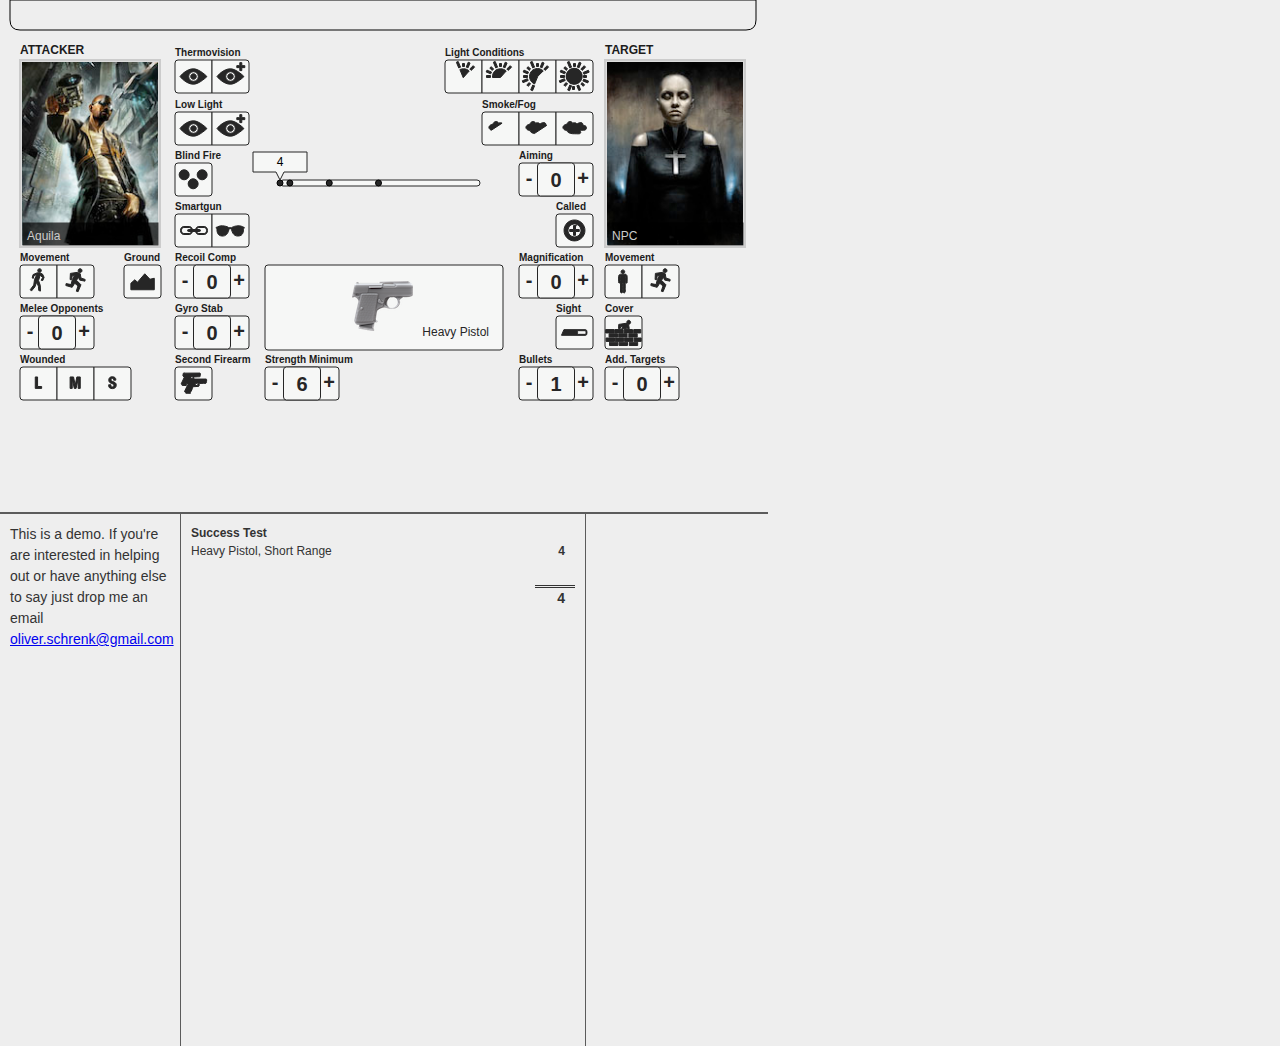
==== index.html @ fa0e0fc3 "Demo marker" ====
<!DOCTYPE html>

<html lang=en xmlns="http://www.w3.org/1999/xhtml"> 

<head>
	
	<title>Shadowrun GameMaster</title> 
	
	<meta http-equiv="Content-Type" content="text/html; charset=utf-8" /> 
	<meta name="viewport" content="width=device-width,initial-scale=1,maximum-scale=1.0,user-scalable=no" />
	
	<link href="css/style.css" rel="stylesheet" type="text/css" media="screen" /> 

	<script src="js/raphael.js" type="text/javascript"></script>
	<script src="js/raphael.tip.js" type="text/javascript"></script>
	<script src="js/raphael.line.js" type="text/javascript"></script>
	<script src="js/raphael.roundedRect.js" type="text/javascript"></script>
	
	<script src="js/array.extract.js" type="text/javascript"></script>
	<script src="js/array.filter.field.js" type="text/javascript"></script>
	<script src="js/array.map.js" type="text/javascript"></script>
	<script src="js/math.signum.js" type="text/javascript"></script>
	
	<script src="js/sr.core.rules.js" type="text/javascript"></script>
	<script src="js/sr.core.modifier.js" type="text/javascript"></script>
	
	<script src="js/sr.rules.weapons.type.js" type="text/javascript"></script>
	
	<script src="js/sr.core.model.counter.js" type="text/javascript"></script>
	<script src="js/sr.core.model.picker.js" type="text/javascript"></script>
	<script src="js/sr.core.model.slider.js" type="text/javascript"></script>
		
	<script src="js/sr.ui.widget.avatar.js" type="text/javascript"></script>
	<script src="js/sr.ui.widget.chooser.js" type="text/javascript"></script>
	<script src="js/sr.ui.widget.counter.js" type="text/javascript"></script>
	<script src="js/sr.ui.widget.picker.js" type="text/javascript"></script>
	<script src="js/sr.ui.widget.slider.js" type="text/javascript"></script>
	<script src="js/sr.ui.widget.textgroup-chooser.js" type="text/javascript"></script>
	<script src="js/sr.ui.widget.js" type="text/javascript"></script>
	
	<script src="js/sr.ui.pad.js" type="text/javascript"></script>
	<script src="js/sr.ui.pad.ranged-combat.js" type="text/javascript"></script>
	<script src="js/sr.ui.rules.js" type="text/javascript"></script>
	
</head>
<body>

	<div id="canvas"></div>
	<div id="results">
		<div id="profiles">
			This is a demo. If you're are interested in helping out or have anything else to say just drop me an email <a href="mailto:oliver.schrenk@gmail.com?subject=Shadowrun Game Master">oliver.schrenk@gmail.com</a>
		</div>
		<div id="test">
			<h1>Success Test</h1>
			<div id="base"></div>
			<div id="modifiers"></div>
			<div id="result"></div>
		</div>
		<div id="history">
			
		</div>
	</div>
		
</body>
</html>
---- css/style.css ----
* {
    margin: 0;
	padding: 0;		
}

html, body {
	height: 1024px;
	width: 768px;
}

body {
	background-color: #eee;
	font: 300 14px "Helvetica Neue",Helvetica,"Arial Unicode MS",Arial,sans-serif;
	color: #333;
	margin: 0;
	padding: 0;
	line-height: 1.5;
	text-rendering: optimizeLegibility
	font-stretch: condensed;
}

#canvas {
	margin: 0;
	padding: 0;
	height: 512px;
	width: 768px;
}

#results {
	border-top:2px solid #5B5B5B;
	height: 512px;
	width: 768px;
}

#profiles {
	padding: 10px;
	height: 512px;
	width: 160px;
	float:left;
}

#test {
	border-left:1px solid #5B5B5B;
	border-right:1px solid #5B5B5B;
	padding: 10px;
	height: 512px;
	width: 384px;
	float:left;
}

#history {
	padding: 10px;
	height: 512px;
	width: 160px;
	float:right;
}

h1 {
	font-size: 12px;
}

p {
	font-size: 12px;
}

#base .reason {
	float: left;
	width: 330px;
	margin-bottom: 15px ;
}

#base .target {
	width: 30px;
	float: right;
	text-align: right;
	padding-right:10px;
	font-weight: 800;
}


.modifier .reason {
	float: left;
	width: 330px;
}

.modifier .target {
	width: 30px;
	float: right;
	text-align: right;
	padding-right:10px;
	font-weight: 800;
}

#result .reason {
	float: left;
	width: 330px;
}

#result .target {
	width: 30px;
	float: right;
	text-align: right;
	padding-right:10px;
	margin-top:10px;
	border-top-style:double;
	font-size: 14px;
	font-weight: 800;
}
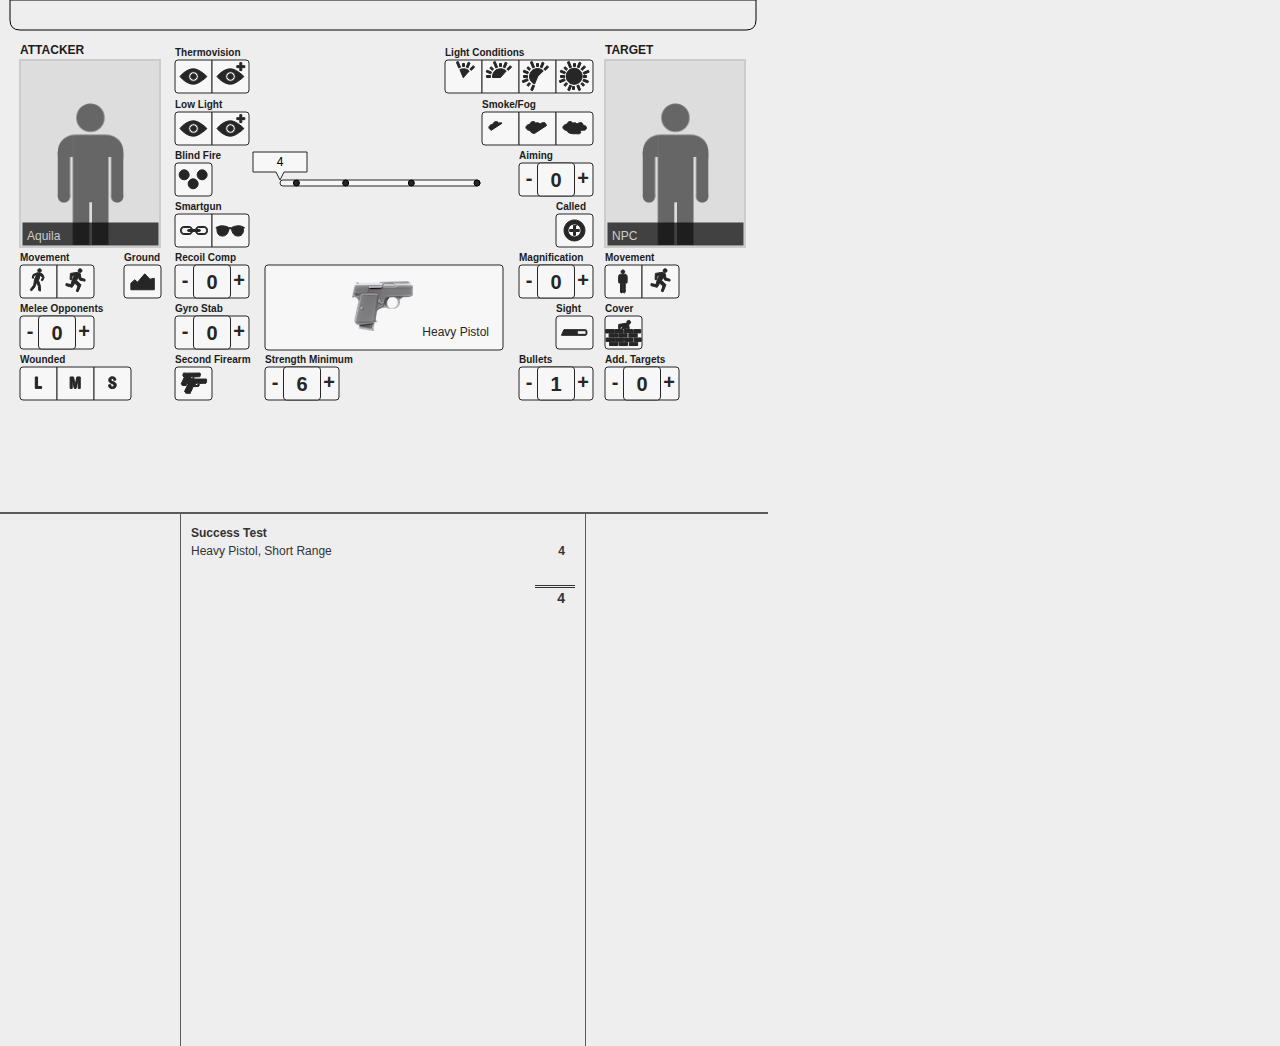
==== commit 9bdfa145: "Slider starts to work" ====
--- a/index.html
+++ b/index.html
@@ -19,6 +19,7 @@
 	<script src="js/array.extract.js" type="text/javascript"></script>
 	<script src="js/array.filter.field.js" type="text/javascript"></script>
 	<script src="js/array.map.js" type="text/javascript"></script>
+	<script src="js/function.bind.js" type="text/javascript"></script>
 	<script src="js/math.signum.js" type="text/javascript"></script>
 	
 	<script src="js/sr.core.rules.js" type="text/javascript"></script>
@@ -48,7 +49,7 @@
 	<div id="canvas"></div>
 	<div id="results">
 		<div id="profiles">
-			This is a demo. If you're are interested in helping out or have anything else to say just drop me an email <a href="mailto:oliver.schrenk@gmail.com?subject=Shadowrun Game Master">oliver.schrenk@gmail.com</a>
+			
 		</div>
 		<div id="test">
 			<h1>Success Test</h1>
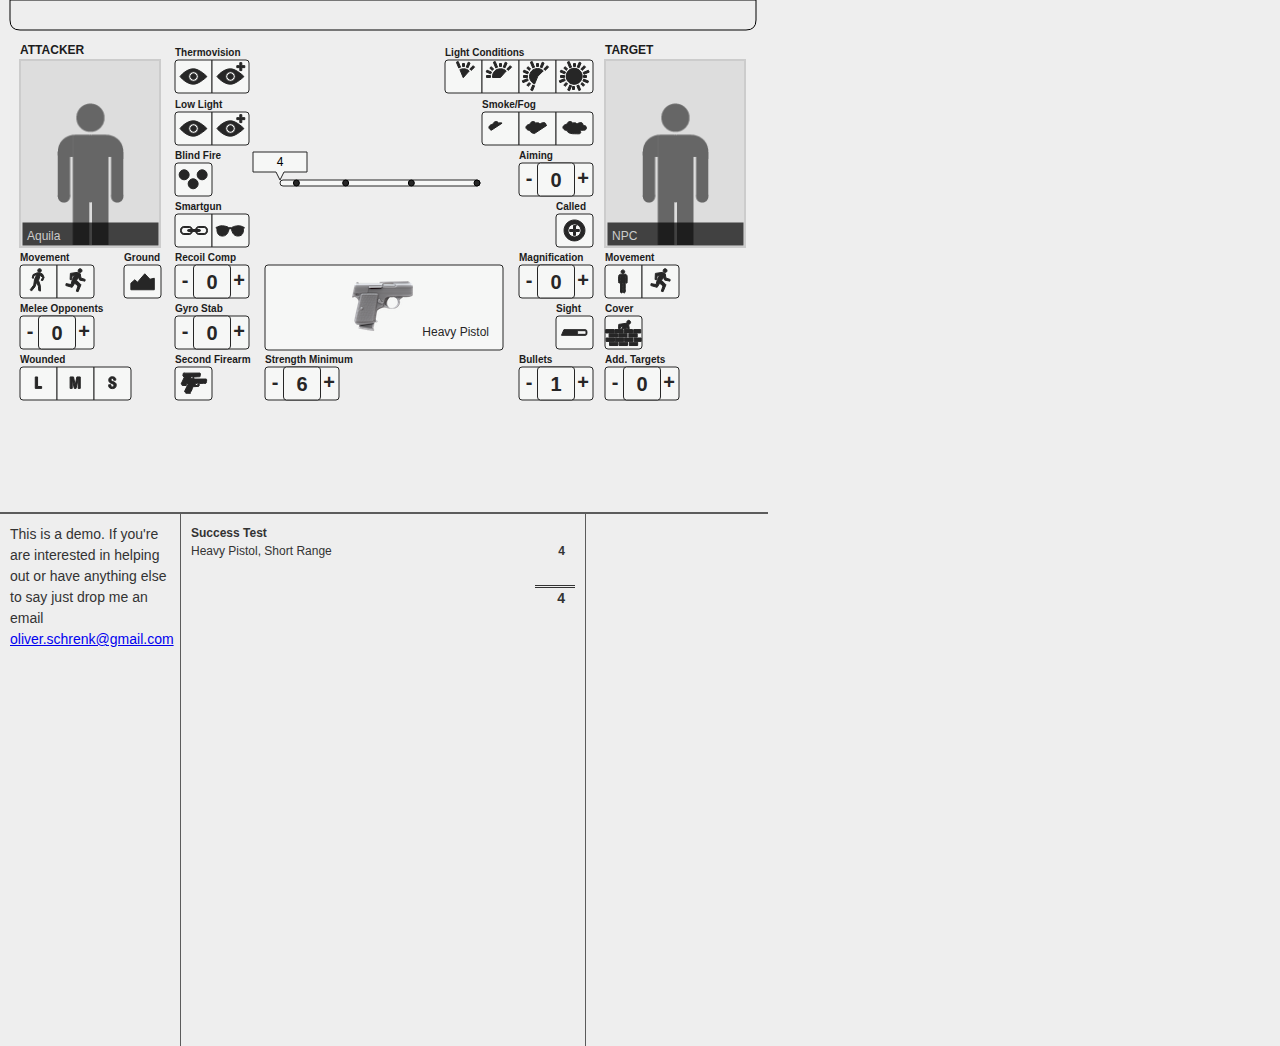
==== commit 66ac8c69: "Merge branch 'develop' into gh-pages" ====
--- a/index.html
+++ b/index.html
@@ -49,7 +49,7 @@
 	<div id="canvas"></div>
 	<div id="results">
 		<div id="profiles">
-			
+			This is a demo. If you're are interested in helping out or have anything else to say just drop me an email <a href="mailto:oliver.schrenk@gmail.com?subject=Shadowrun Game Master">oliver.schrenk@gmail.com</a>
 		</div>
 		<div id="test">
 			<h1>Success Test</h1>
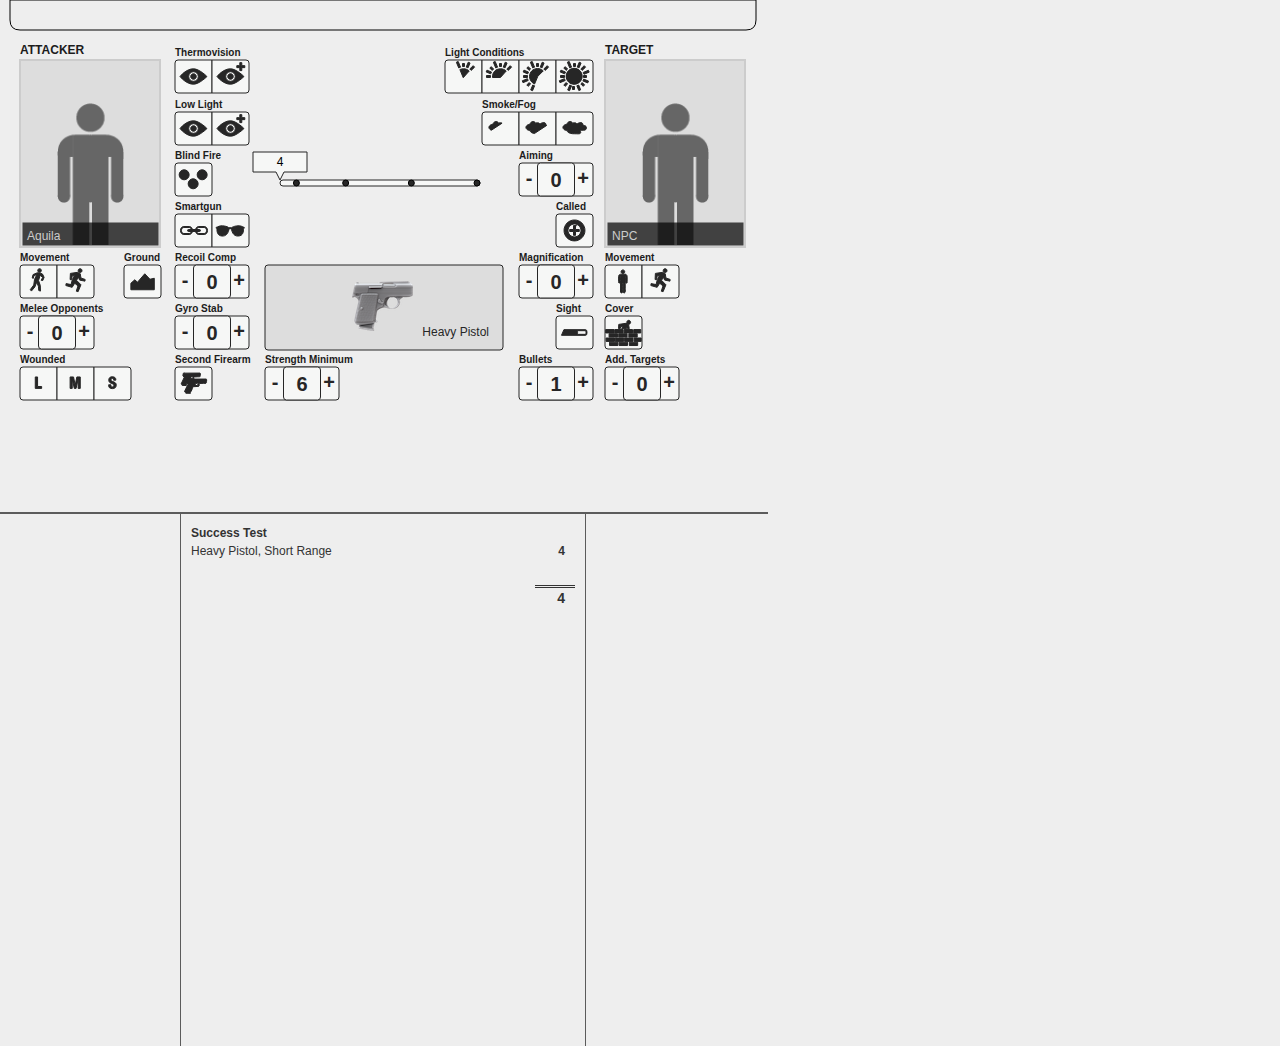
==== commit 1f95c64c: "Can set the slider stops and the max value TODO move the tip accordingly on change" ====
--- a/index.html
+++ b/index.html
@@ -19,6 +19,7 @@
 	<script src="js/array.extract.js" type="text/javascript"></script>
 	<script src="js/array.filter.field.js" type="text/javascript"></script>
 	<script src="js/array.map.js" type="text/javascript"></script>
+	<script src="js/array.minmax.js" type="text/javascript"></script>
 	<script src="js/function.bind.js" type="text/javascript"></script>
 	<script src="js/math.signum.js" type="text/javascript"></script>
 	
@@ -49,7 +50,7 @@
 	<div id="canvas"></div>
 	<div id="results">
 		<div id="profiles">
-			This is a demo. If you're are interested in helping out or have anything else to say just drop me an email <a href="mailto:oliver.schrenk@gmail.com?subject=Shadowrun Game Master">oliver.schrenk@gmail.com</a>
+			
 		</div>
 		<div id="test">
 			<h1>Success Test</h1>
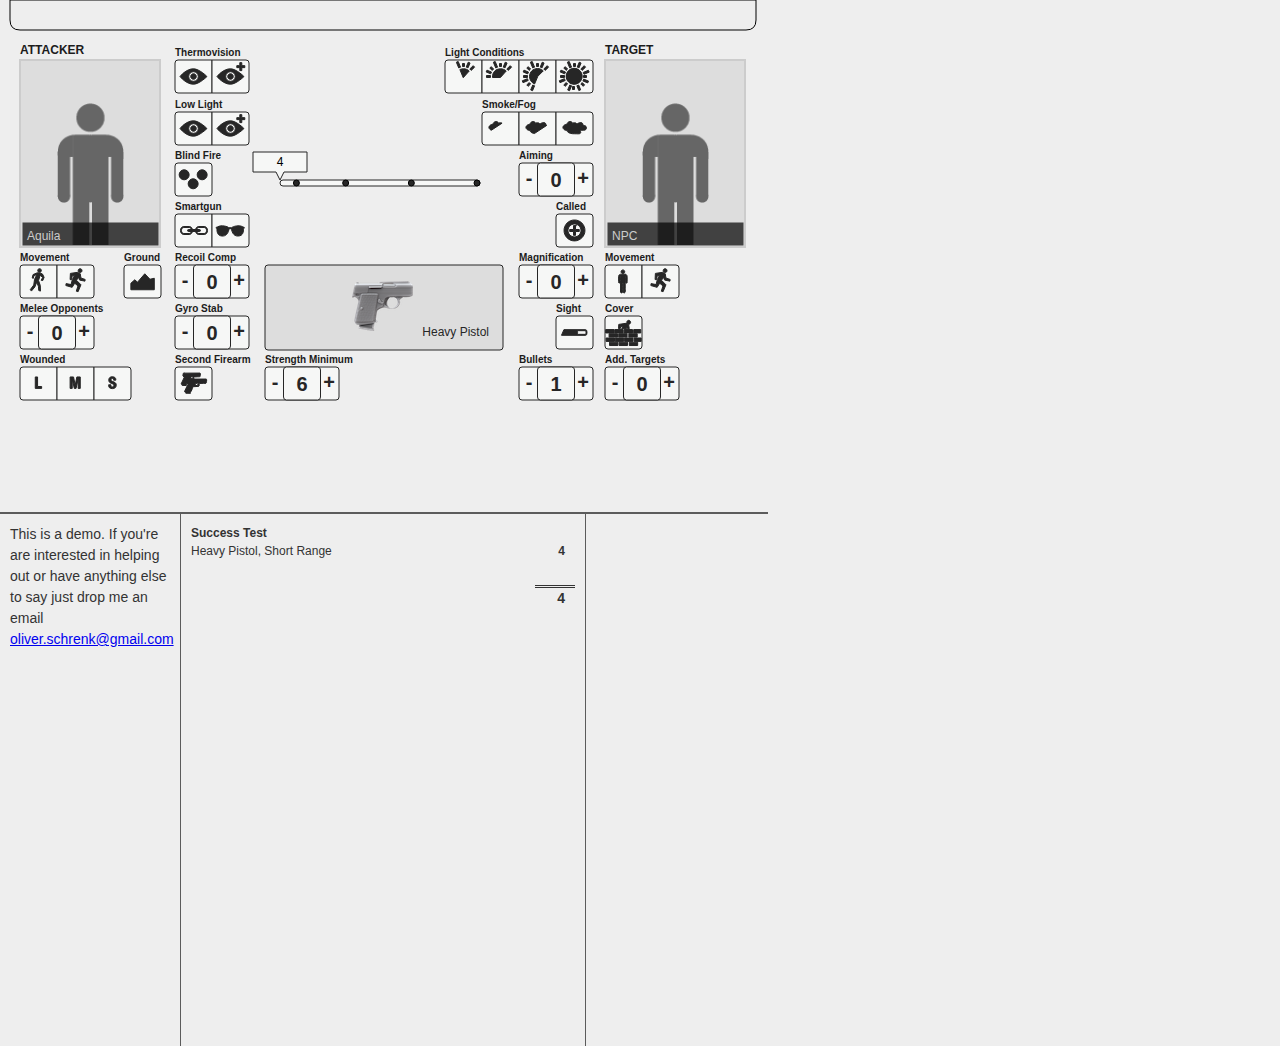
==== commit 55c3646a: "Merge branch 'develop' into gh-pages" ====
--- a/index.html
+++ b/index.html
@@ -50,7 +50,7 @@
 	<div id="canvas"></div>
 	<div id="results">
 		<div id="profiles">
-			
+			This is a demo. If you're are interested in helping out or have anything else to say just drop me an email <a href="mailto:oliver.schrenk@gmail.com?subject=Shadowrun Game Master">oliver.schrenk@gmail.com</a>
 		</div>
 		<div id="test">
 			<h1>Success Test</h1>
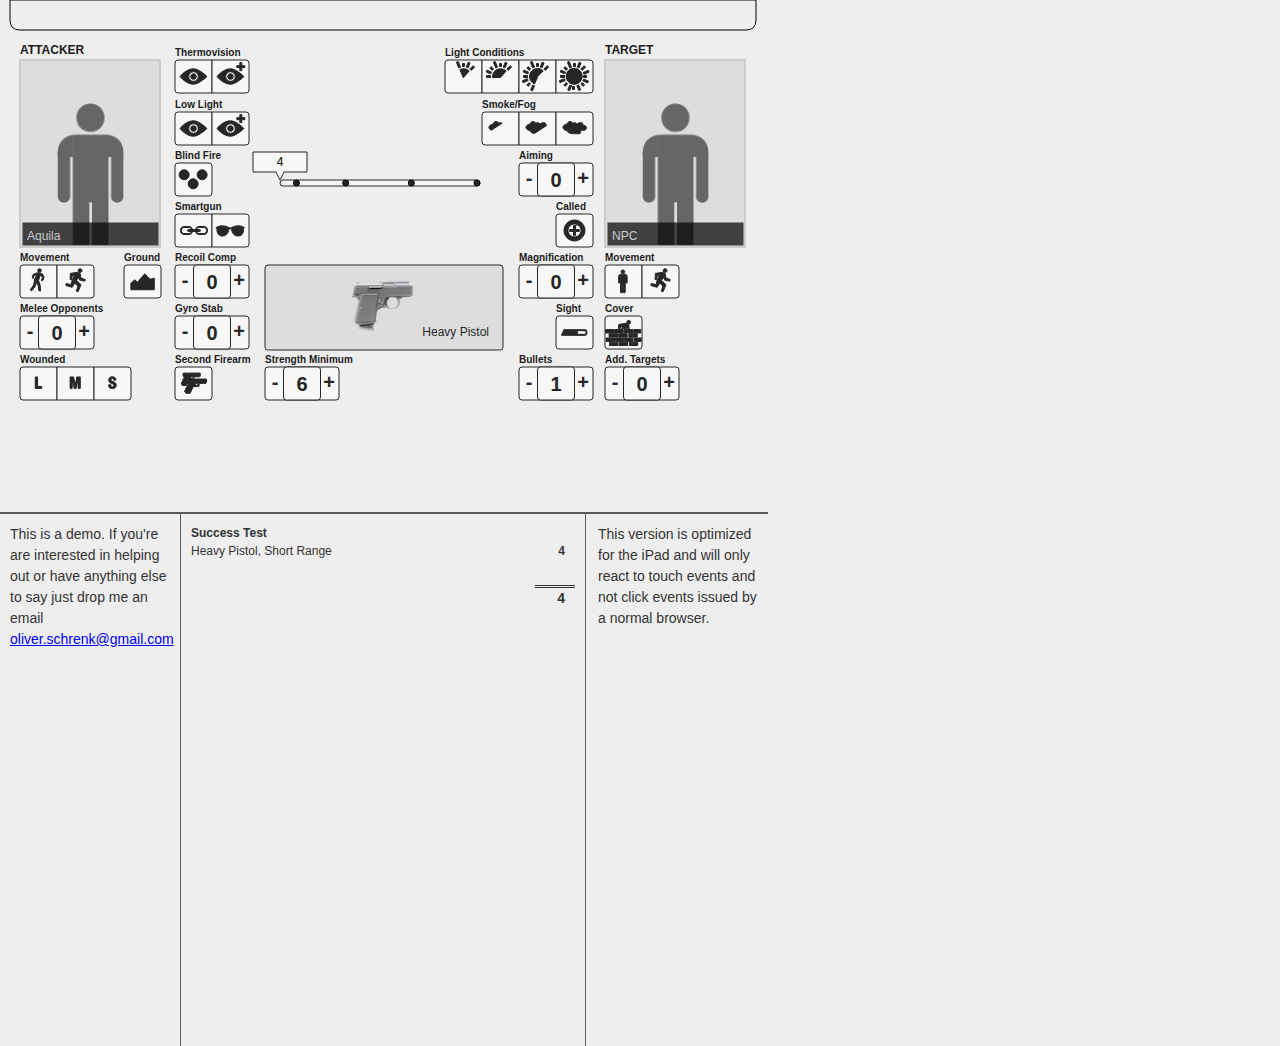
==== commit 6ee62d74: "Ipad touch events warning" ====
--- a/index.html
+++ b/index.html
@@ -59,7 +59,7 @@
 			<div id="result"></div>
 		</div>
 		<div id="history">
-			
+			This version is optimized for the iPad and will only react to touch events and not click events issued by a normal browser.
 		</div>
 	</div>
 		
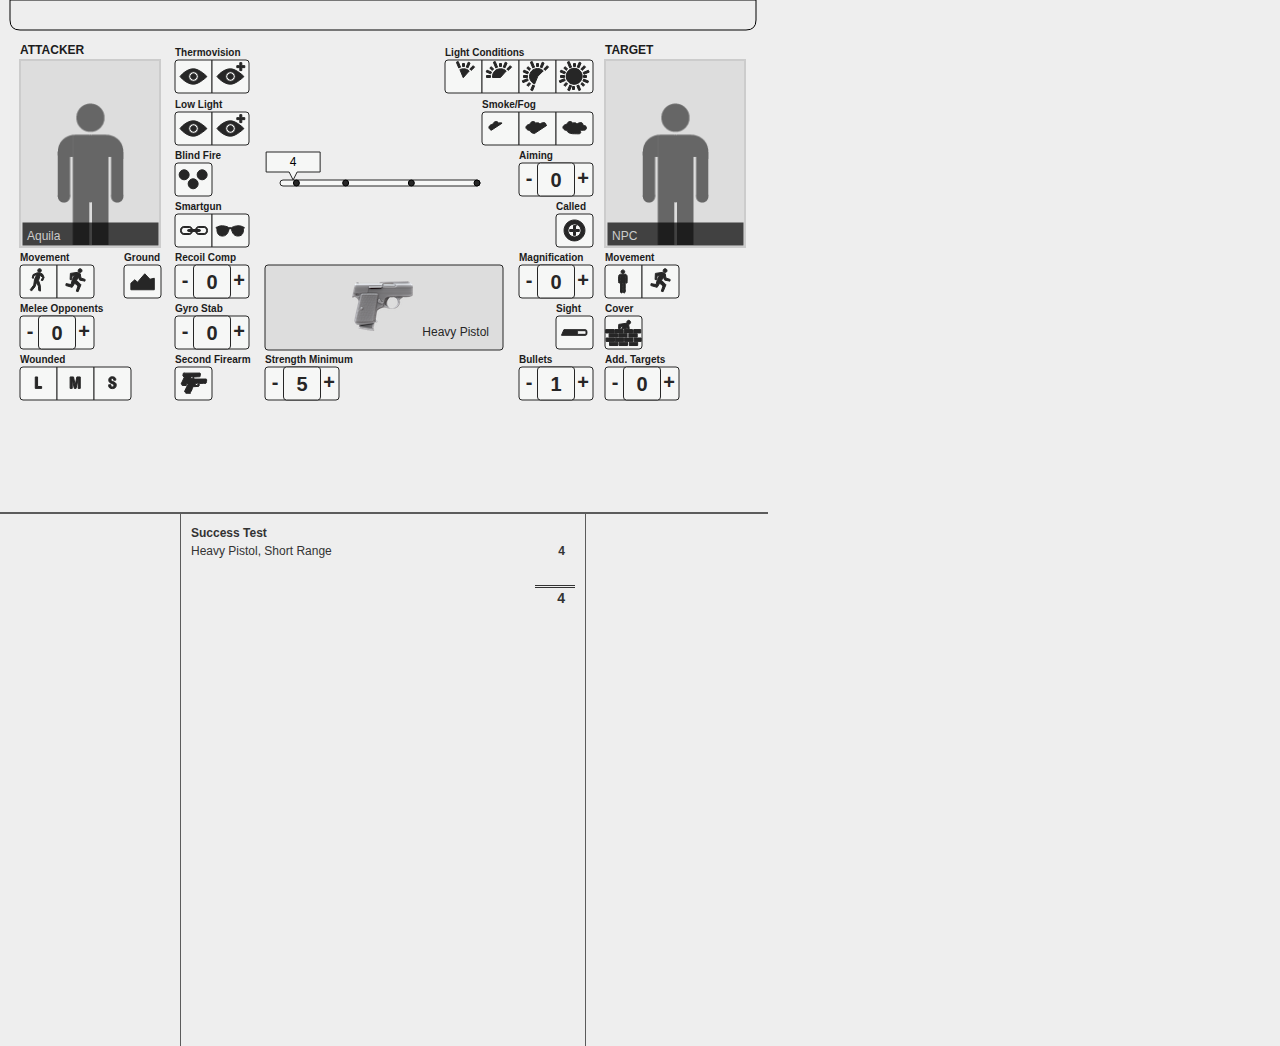
==== commit b48c1755: "Merge branch 'release/0.1'" ====
--- a/index.html
+++ b/index.html
@@ -50,7 +50,7 @@
 	<div id="canvas"></div>
 	<div id="results">
 		<div id="profiles">
-			This is a demo. If you're are interested in helping out or have anything else to say just drop me an email <a href="mailto:oliver.schrenk@gmail.com?subject=Shadowrun Game Master">oliver.schrenk@gmail.com</a>
+			
 		</div>
 		<div id="test">
 			<h1>Success Test</h1>
@@ -59,7 +59,7 @@
 			<div id="result"></div>
 		</div>
 		<div id="history">
-			This version is optimized for the iPad and will only react to touch events and not click events issued by a normal browser.
+			
 		</div>
 	</div>
 		
